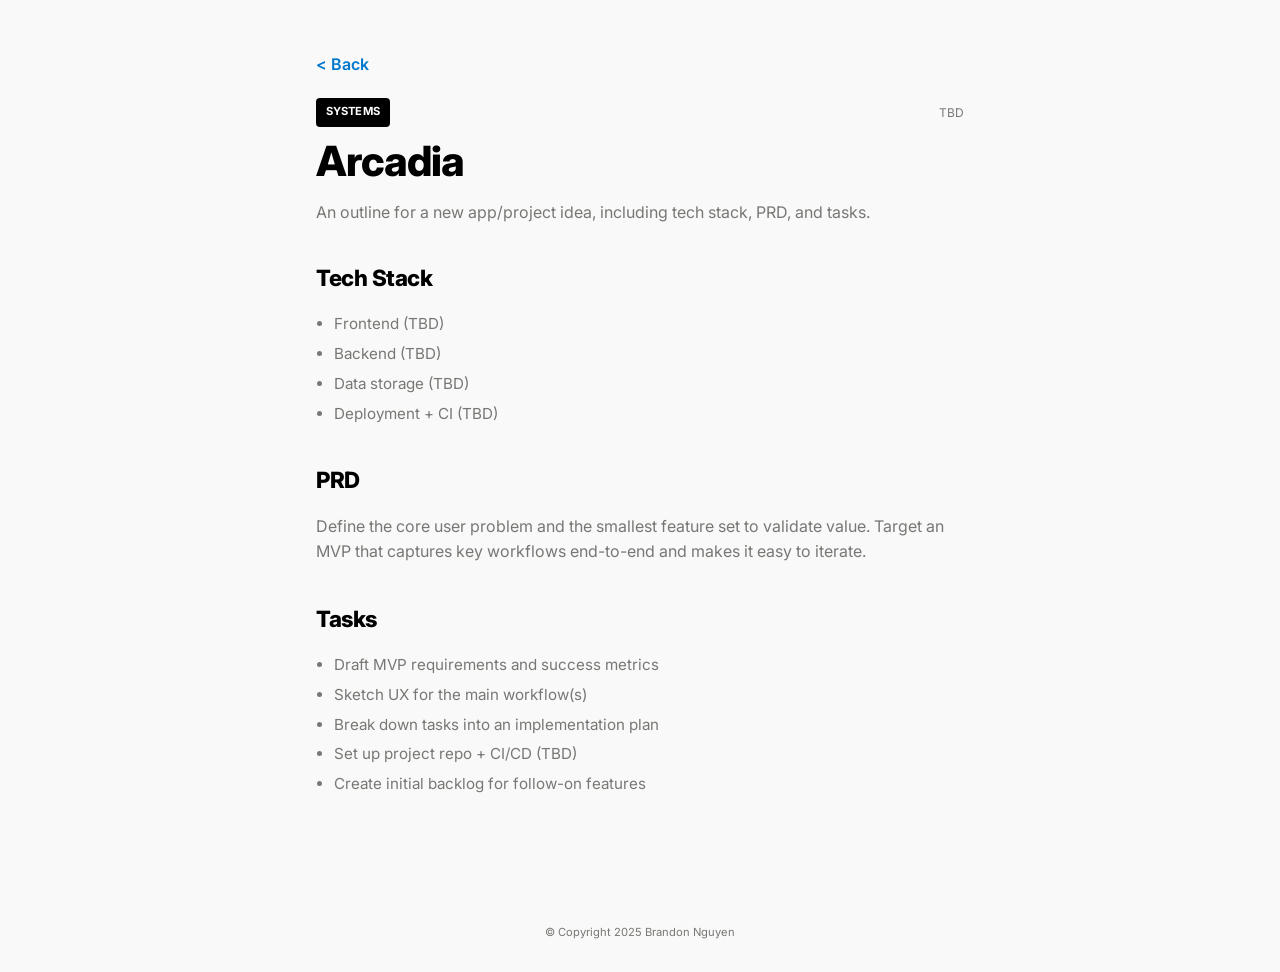
==== arcadia.html @ 864089c8 "updated some code" ====
<!DOCTYPE html>
<html lang="en">
<head>
  <meta charset="UTF-8" />
  <meta name="viewport" content="width=device-width, initial-scale=1.0" />
  <meta http-equiv="X-UA-Compatible" content="IE=edge" />
  <title>Arcadia</title>

  <link rel="stylesheet" href="styles.css" />
  <link rel="preconnect" href="https://fonts.googleapis.com">
  <link rel="preconnect" href="https://fonts.gstatic.com" crossorigin>
  <link href="https://fonts.googleapis.com/css2?family=Geist:wght@100..900&family=Inter:ital,opsz,wght@0,14..32,100..900;1,14..32,100..900&family=Playwrite+IT+Trad:wght@100..400&family=Roboto:ital,wght@0,100..900;1,100..900&display=swap" rel="stylesheet">
</head>

<body>
  <div class="project-outline-page">
    <a class="project-outline-back-link" href="index.html">&lt; Back</a>

    <div class="project-outline-meta">
      <span class="project-outline-pill">SYSTEMS</span>
      <span class="project-outline-date">TBD</span>
    </div>

    <div class="project-outline-title">Arcadia</div>
    <div class="project-outline-subtitle">
      An outline for a new app/project idea, including tech stack, PRD, and tasks.
    </div>

    <div class="project-outline-container">
      <div class="project-outline-section">
        <h2>Tech Stack</h2>
        <ul>
          <li>Frontend (TBD)</li>
          <li>Backend (TBD)</li>
          <li>Data storage (TBD)</li>
          <li>Deployment + CI (TBD)</li>
        </ul>
      </div>

      <div class="project-outline-section">
        <h2>PRD</h2>
        <p>
          Define the core user problem and the smallest feature set to validate value. Target an MVP that
          captures key workflows end-to-end and makes it easy to iterate.
        </p>
      </div>

      <div class="project-outline-section">
        <h2>Tasks</h2>
        <ul>
          <li>Draft MVP requirements and success metrics</li>
          <li>Sketch UX for the main workflow(s)</li>
          <li>Break down tasks into an implementation plan</li>
          <li>Set up project repo + CI/CD (TBD)</li>
          <li>Create initial backlog for follow-on features</li>
        </ul>
      </div>
    </div>
  </div>

  <footer>
    <p>&copy; Copyright 2025 Brandon Nguyen</p>
  </footer>
</body>
</html>
---- styles.css ----
/* Reset some default styles */
* {
    margin: 0;
    padding: 0;
    box-sizing: border-box;
    font-family: "Inter", -apple-system, BlinkMacSystemFont, "Segoe UI", Roboto, Helvetica, Arial, sans-serif !important;
  }
  
  body {
    font-family: "Inter", -apple-system, BlinkMacSystemFont, "Segoe UI", Roboto, Helvetica, Arial, sans-serif;
    font-weight: 400;
    line-height: 1.6;
    background-color: #f9f9f9;
    color: #787774;
    padding: 20px;
  }
  
  main {
    margin: 20px 0;
  }
  
  footer {
    margin-top: 5rem;
    padding: 10px;
    text-align: center;
    font-weight: 400;
    font-family: "Inter", sans-serif;
    font-size: .7rem;
    color: #787774;
    
  }
  
  /* Responsive tweaks */
  @media (max-width: 600px) {
    body {
      padding: 10px;
    }
  
    header, footer {
      padding: 15px;
    }
  }
.about{
    margin-top: 2.5rem;
    min-width: 300px;
    max-width: 680px;
    justify-self: center;

}

.aboutHeader {
    color:rgb(0, 0, 0);
    font-weight: 600;
    font-family: "Inter", sans-serif;
    font-size: 3rem;
    /* border: 2px solid #b72222; */
    line-height: 2.8rem;
    letter-spacing: -1px;

}

.aboutMe {
    color: #787774;
    font-weight: 400;
    font-family: "Inter", sans-serif;
    font-size: .9rem;
    line-height: 1.8rem;
    /* border: 2px solid #333333; */
    margin-bottom: 1rem;
    
}

.brief {
    margin-top: .9rem;
    font-family: "Inter", sans-serif;
    font-size: 1rem;
    /* border: 2px solid #696969; */
    color: #787774;
    font-weight: 400;
    font-style: medium;

}

.enclosedAbout {
    margin-bottom: 2.5rem;
    width: auto;
    /* border: 2px solid #244dad; */
    display: flex;
    flex-direction: row;
    justify-self:center;
}

.boxed {
    width: 70%;
    /* border: 2px solid #333333; */
}

.photo {
    width: 150px; height: 150px;
    align-self: center;
    justify-self: center;
    margin-left: 1rem;
    border-radius: 50%;
    object-fit: cover;
}

.header {
    margin-top: 3rem;
    font-weight: 600;
    font-family: "Inter", sans-serif;
    font-size: 1.5rem;
    color: #000000;
    margin-bottom: .3rem;
    text-align: left;
    
    
}

.section-container {
    max-width: 680px;
    margin: 0 auto;
    
    
}

.workExperience {
    display: flex;
    flex-direction: row;
    /* border: 2px solid #d61e9f; */
    margin-bottom: 1.2rem;
    max-width: 680px;
    min-width: 300px;
    justify-self: center;
    width: 100%
}

.companyLogo {
    /* border: 2px solid #333333; */
    justify-content: center;
    align-content: top;
}


.clean-bullets {
    list-style: none;
    margin-left: -17px;
  }
  
  .clean-bullets li {
    position: relative;
    padding-left: .9rem;
    margin-bottom: 0.3rem;
    line-height: 1.5;
  }
  
  .clean-bullets li::before {
    content: '◯'; /* hollow circle */
    position: absolute;
    left: 5px;
    top: 5.5px;
    color: #787774;
    font-size: 0.3rem;
    line-height: 1.5;
  }

  li {
    font-weight: 400;
    font-family: "Inter", sans-serif;
    font-size: .7rem;
    color: #787774;
  }

.companyLogo img {
    width: 50px;
    height: 50px;
    border-radius: 50%;
    object-fit: cover;
  }

  .utd-logo {
    width: 50px;
    height: 50px;
    border-radius: 50%;
    /* object-fit: cover; */
  }

.stack {
    display: flex;
    flex-direction: column;
    width: 100%;
    margin-left: .5rem;
}


.workHeader {
    /* border: 2px solid #8dbd2d; */
    display: flex;
    flex-direction: row;
    width: 100%;
    justify-content: space-between;
}

.companyName {
    /* border: 2px solid #4518c2; */
    font-weight: 600;
    font-family: "Inter", sans-serif;
    font-size: .8rem;
    color: #000;
}

.timeWorked {
    text-align: right;
 /* ensures it doesn't collapse too much */
  margin-left: auto;
    /* border: 2px solid #551358; */
    font-weight: 600;
    font-family: "Inter", sans-serif;
    font-size: .8rem;
    color: #787774;
}



.role {
    /* border: 2px solid #750e0e; */
    font-weight: 500;
    font-family: "Inter", sans-serif;
    font-size: .7rem;
    color: #000;
    margin-bottom: -5px;
}

.skill-container{
    /* border: 2px solid #7cbc1c; */
    margin-left: 1.3rem;

}

/* .skill1:hover{
    background-color: #939393;
    transition: 4ms;
    cursor: pointer;
} */

.skill-container-wrapper {
    /* border: 2px solid #7cbc1c;  */
    display:flex;
    flex-direction: row;
    flex: 1;
    flex-wrap: wrap;
    max-width: 600px;
    width: 700px;
    align-items: center;
    justify-content: center;
    align-self: center;
    justify-self: center;
    height: auto;
}

.language-side{
    /* border: 2px solid #2abf8d; */
    font-weight: 600;
    font-family: "Inter", sans-serif;
    font-size: 1rem;
}

.skill1{
    padding: 3px;
    font-weight: 500;
    font-family: "Inter", sans-serif;
    font-size: .9rem;
    margin-top: .3rem;
    color: #ffffff;
    width: 110px;
    text-align: center;
    border-radius: 7px;
    background-color: #000000;
}

.skill2{
    padding: 3px;
    font-weight: 500;
    font-family: "Inter", sans-serif;
    font-size: .9rem;
    margin-top: .3rem;
    color: #ffffff;
    width: 200px;
    text-align: center;
    border-radius: 7px;
    background-color: #000000;
}


.skill-container1{
    /* border: 2px solid #7cbc1c; */
    margin: 4px;

}

.skill{
    /* border: 2px solid #e5293f; */
    font-weight: 500;
    font-family: "Inter", sans-serif;
    font-size: .9rem;
    margin-top: .3rem;
    color: #000000;
}

.progress-bar{
    margin-top: .4rem;
    width: 100%;
    height: 2.5rem;
    background-color: #cccccc;
    border-radius: 10px;
    /* border: 2px solid #351358; */
    margin-bottom: .4rem;
    overflow: hidden;
}

.progress-fill {
    height: 100%;
    background:  #3a3939; /* green gradient */
    
}

.job-description {
    font-weight: 500;
    font-family: "Inter", sans-serif;
    font-size: .7rem;
    color: #000;
    padding-left: 2px;
}

.jobDetails {
    margin-top: 0.5rem;
    padding-left: 1rem;
  }
  
  .marker {
    padding-left: 1rem;
    margin-top: 0.3rem;
    font-size: 0.95rem;
  }

.boxed-header {
    justify-self: center;
    margin-top: 7rem;
    width: auto;
    padding-left: 15px;
    padding-right: 15px;
    padding-top: 3px;
    padding-bottom: 3px;
    color: #ffffff;
    background-color: #000000;
    font-weight: 500;
    font-family: "Inter", sans-serif;
    font-size: 1rem;
    border-radius: 7px;
}

.description-header {
    justify-self: center;
    align-items: center;
    margin-top: .5rem;
    font-weight: 600;
    font-family: "Inter", sans-serif;
    font-size: 3rem;
    max-width: 680px;
    color: #000000;
    letter-spacing: -2px;
}

.description {
    justify-self: center;
    text-align: center;
    color: #787774;
    max-width: 500px;
    min-width: 300px;
    font-size: 1rem;
    font-family: "Inter", sans-serif;
    font-weight: 400;
}

a{
    color: #0077cc;
    text-decoration: none;
}

/* Projects layout: 2-up on wider screens, stacks on smaller screens */
.projects-grid{
    display: flex;
    flex-wrap: wrap;
    justify-content: center;
    gap: 2rem;
    max-width: 1100px;
    padding: 0 1rem;
    margin: 4rem auto 0;
}

.project-container{
    margin-top: 0;
    border-radius: 10px;
    border: 1px solid #c2c2c2;
    box-shadow: 0 0 1px rgba(0, 0, 0, 0.15);
    box-sizing: border-box;
    display: flex;
    flex-direction: column;
    /* Take ~half width, but allow wrapping to 1 per row */
    flex: 1 1 calc(50% - 2rem);
    max-width: 500px;
    min-width: 300px;
    padding: 0;
}

@media (max-width: 700px) {
    .projects-grid{
        gap: 1.5rem;
        margin-top: 3rem;
    }

    .project-container{
        flex: 1 1 100%;
        max-width: 500px;
        min-width: 0;
    }
}

/* Current Projects (hoverable cards linking to subpages) */
.current-projects-header{
    justify-self: center;
    letter-spacing: 0.2px;
}

.current-projects-wrapper{
    max-width: 680px; /* match the About section width */
    min-width: 300px;
    margin: 1.25rem auto 0;
    padding: 0 1rem;
    display: flex;
    flex-direction: column;
    gap: 1rem;
}

.current-project-card{
    display: block;
    width: 100%;
    text-decoration: none;
    color: #000000;
    cursor: pointer;

    border-radius: 10px;
    /* border: 1px solid #c2c2c2; */
    box-shadow: 0 0 1px rgba(0, 0, 0, 0.15);
    background-color: #ffffff;
    padding: 1.25rem 1.25rem;

    transition: transform 0.15s ease, box-shadow 0.15s ease, background-color 0.15s ease;
}

.current-project-card:hover{
    transform: translateY(-2px);
    box-shadow: 0 6px 20px rgba(0, 0, 0, 0.12);
    background-color: #f7f7f7;
}

.current-project-card-top{
    display: flex;
    align-items: center;
    justify-content: space-between;
    gap: 1rem;
}

.current-project-pill{
    display: inline-block;
    background-color: #000000;
    color: #ffffff;
    font-weight: 600;
    font-family: "Inter", sans-serif;
    font-size: 0.7rem;
    padding: 0.35rem 0.6rem;
    border-radius: 4px;
    letter-spacing: 0.2px;
}

.current-project-card-date{
    color: #787774;
    font-family: "Inter", sans-serif;
    font-size: 0.75rem;
    font-weight: 400;
}

.current-project-card-title{
    margin-top: 0.85rem;
    font-family: "Inter", sans-serif;
    font-weight: 600;
    font-size: 1rem;
    line-height: .75;
    /* letter-spacing: 1px; */
}

.current-project-card-summary{
    margin-top: 0.75rem;
    color: #787774;
    font-family: "Inter", sans-serif;
    font-weight: 400;
    font-size: 0.75rem;
    line-height: .75;
}

.current-project-card-footer{
    margin-top: 1.1rem;
    font-family: "Inter", sans-serif;
    font-weight: 700;
    font-size: 0.9rem;
    color: #000000;
}

@media (max-width: 700px) {
    .current-project-card-title{
        font-size: 1.3rem;
    }
}

.project-name{
    /* border: 2px solid #351358; */
    font-weight: 600;
    font-family: "Inter", sans-serif;
    font-size: 1rem;
    margin-bottom: -.3rem;
    padding: 5px;
    color: #000000;


}

.project-date {
    /* border: 2px solid #351358; */
    color: #787774;
    font-weight: 400;
    font-family: "Inter", sans-serif;
    font-size: .79rem;
    margin-bottom: .6rem;
    padding: 5px;
}

.project-description {
    /* border: 2px solid #351358; */
    font-weight: 400;
    font-family: "Inter", sans-serif;
    font-size: .75rem;
    margin-bottom: 1rem;
    padding: 5px;
    color: #787774;
    letter-spacing: .2px;

}
.project-tab-boxes {
    /* border: 2px solid #c16c26; */
    display: flex;
    flex-direction: row;
    justify-content: flex-end;
    align-items: center;
    gap: 0.75rem;
    padding: 0 7px 7px 7px;
    margin-top: auto; /* keep buttons pinned near the bottom of the card */
}

.project-button {
    display: flex;
    justify-content: center;
    text-align: center;
    align-items: center;
    padding-left: 5px;
    padding-right: 5px;
    padding-top: 3px;
    padding-bottom: 3px;
    height: 30px;
    width: 70px;
    color: #ffffff;
    background-color: #000000;
    font-weight: 600;
    font-family: "Inter", sans-serif;
    font-size: .8rem;
    border-radius: 10px;
    transition: background-color 0.4s ease;
  }
  
  .project-button:hover {
    background-color: #a3a3a3; /* Darker indigo */
}

.project-website {
    justify-content: center;
    text-align: center;
    padding-left: 5px;
    padding-right: 5px;
    padding-top: 3px;
    padding-bottom: 3px;
    height: 30px;
    width: 70px;
    color: #ffffff;
    background-color: #000000;
    font-weight: 500;
    font-family: "Inter", sans-serif;
    font-size: 1rem;
    border-radius: 7px;
}
.project-source {
    justify-content: center;
    text-align: center;
    width: 70px;
    padding-left: 5px;
    padding-right: 5px;
    padding-top: 3px;
    padding-bottom: 3px;
    height: 30px;
    
    color: #ffffff;
    background-color: #000000;
    font-weight: 500;
    font-family: "Inter", sans-serif;
    font-size: 1rem;
    border-radius: 7px;
}

.project-image {
    
    /* border: 1px solid #351358; */
    height: 200px;
    width: 200px;
    
}

.project-image-container{
    max-width: 200px;
    max-height: 200px;
    min-width: 100px;
    min-height: 100px;
    align-items: center;
    justify-self: center;
}

/* Project outline subpages (Tech Stack / PRD / Tasks) */
.project-outline-page{
    max-width: 680px; /* match About section */
    min-width: 300px;
    margin: 2rem auto 0;
    padding: 0 1rem 2rem;
}

.project-outline-back-link{
    display: inline-block;
    margin-bottom: 1.25rem;
    font-family: "Inter", sans-serif;
    font-weight: 600;
    color: #0077cc;
}

.project-outline-meta{
    display: flex;
    align-items: center;
    justify-content: space-between;
    gap: 1rem;
}

.project-outline-pill{
    display: inline-block;
    background-color: #000000;
    color: #ffffff;
    font-weight: 700;
    font-family: "Inter", sans-serif;
    font-size: 0.7rem;
    padding: 0.35rem 0.6rem;
    border-radius: 4px;
    letter-spacing: 0.2px;
}

.project-outline-date{
    color: #787774;
    font-family: "Inter", sans-serif;
    font-weight: 400;
    font-size: 0.75rem;
}

.project-outline-title{
    margin-top: 0.85rem;
    font-family: "Inter", sans-serif;
    font-weight: 800;
    font-size: 2.6rem;
    line-height: 1.05;
    letter-spacing: -1px;
    color: #000000;
}

.project-outline-subtitle{
    margin-top: 1rem;
    font-family: "Inter", sans-serif;
    font-weight: 400;
    color: #787774;
    font-size: 1rem;
    line-height: 1.5;
}

.project-outline-container{
    margin-top: 2rem;
}

.project-outline-section{
    margin-top: 2.25rem;
}

.project-outline-section h2{
    font-family: "Inter", sans-serif;
    font-weight: 800;
    font-size: 1.4rem;
    letter-spacing: -0.5px;
    color: #000000;
    margin-bottom: 1rem;
}

.project-outline-section p{
    font-family: "Inter", sans-serif;
    font-weight: 400;
    color: #787774;
    font-size: 1rem;
    line-height: 1.6;
}

.project-outline-container ul{
    margin-left: 1.1rem;
}

.project-outline-container li{
    font-size: 0.95rem; /* override the small global li size */
    color: #787774;
    font-weight: 400;
    margin-bottom: 0.35rem;
}
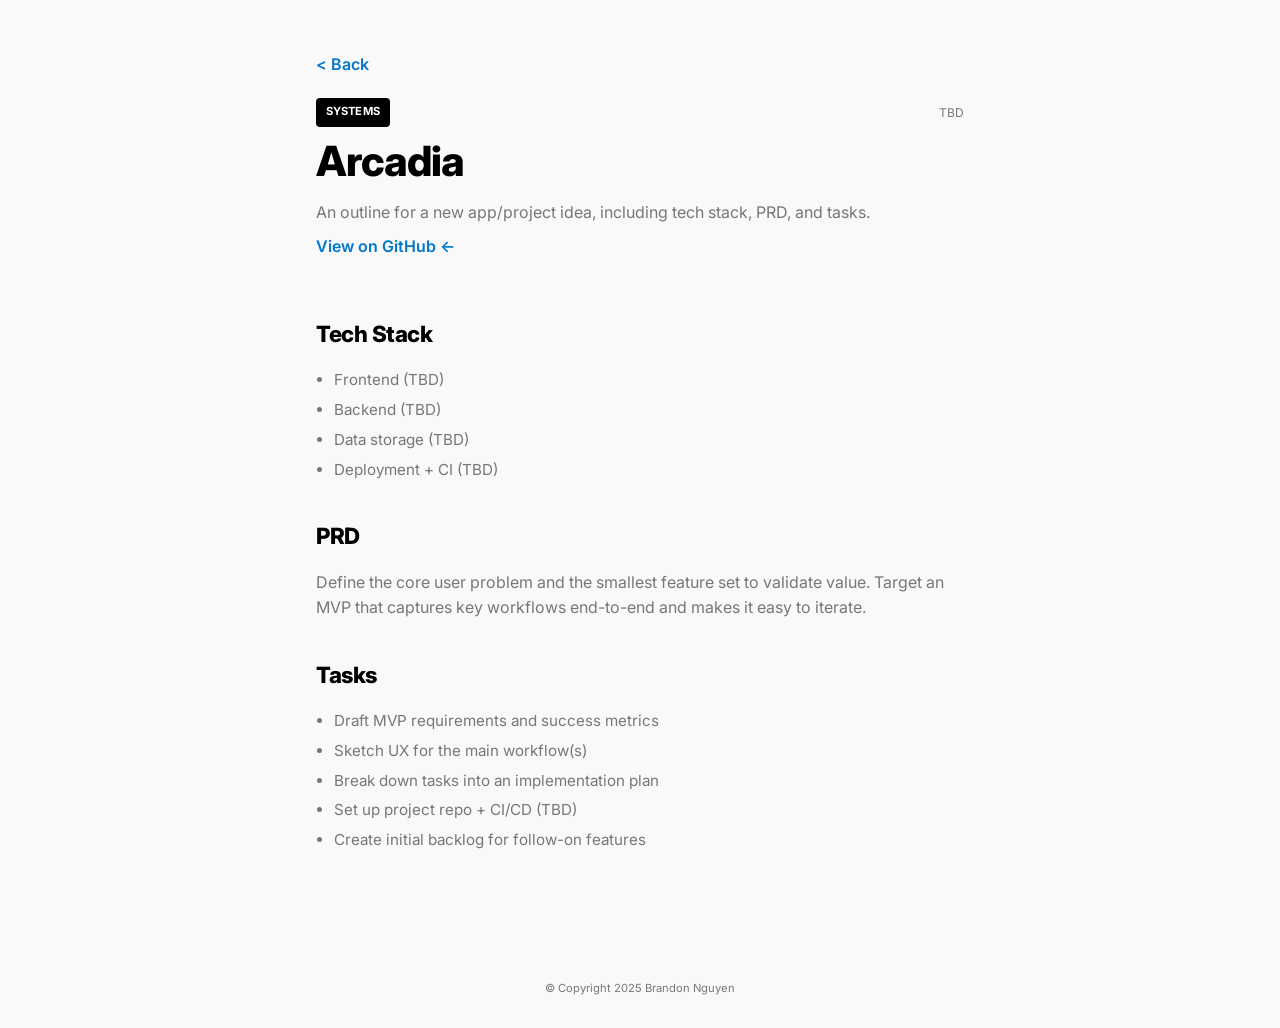
==== commit 9d5e286c: "made some changes for future reference" ====
--- a/arcadia.html
+++ b/arcadia.html
@@ -25,6 +25,10 @@
     <div class="project-outline-subtitle">
       An outline for a new app/project idea, including tech stack, PRD, and tasks.
     </div>
+
+    <a class="project-outline-github-link" href="https://github.com/brandonnguyen11" target="_blank" rel="noopener noreferrer">
+      View on GitHub <span aria-hidden="true">&larr;</span>
+    </a>
 
     <div class="project-outline-container">
       <div class="project-outline-section">
--- a/styles.css
+++ b/styles.css
@@ -656,6 +656,15 @@
     color: #0077cc;
 }
 
+.project-outline-github-link{
+    display: inline-block;
+    margin-top: 0.65rem;
+    margin-bottom: 1.25rem;
+    font-family: "Inter", sans-serif;
+    font-weight: 600;
+    color: #0077cc;
+}
+
 .project-outline-meta{
     display: flex;
     align-items: center;
